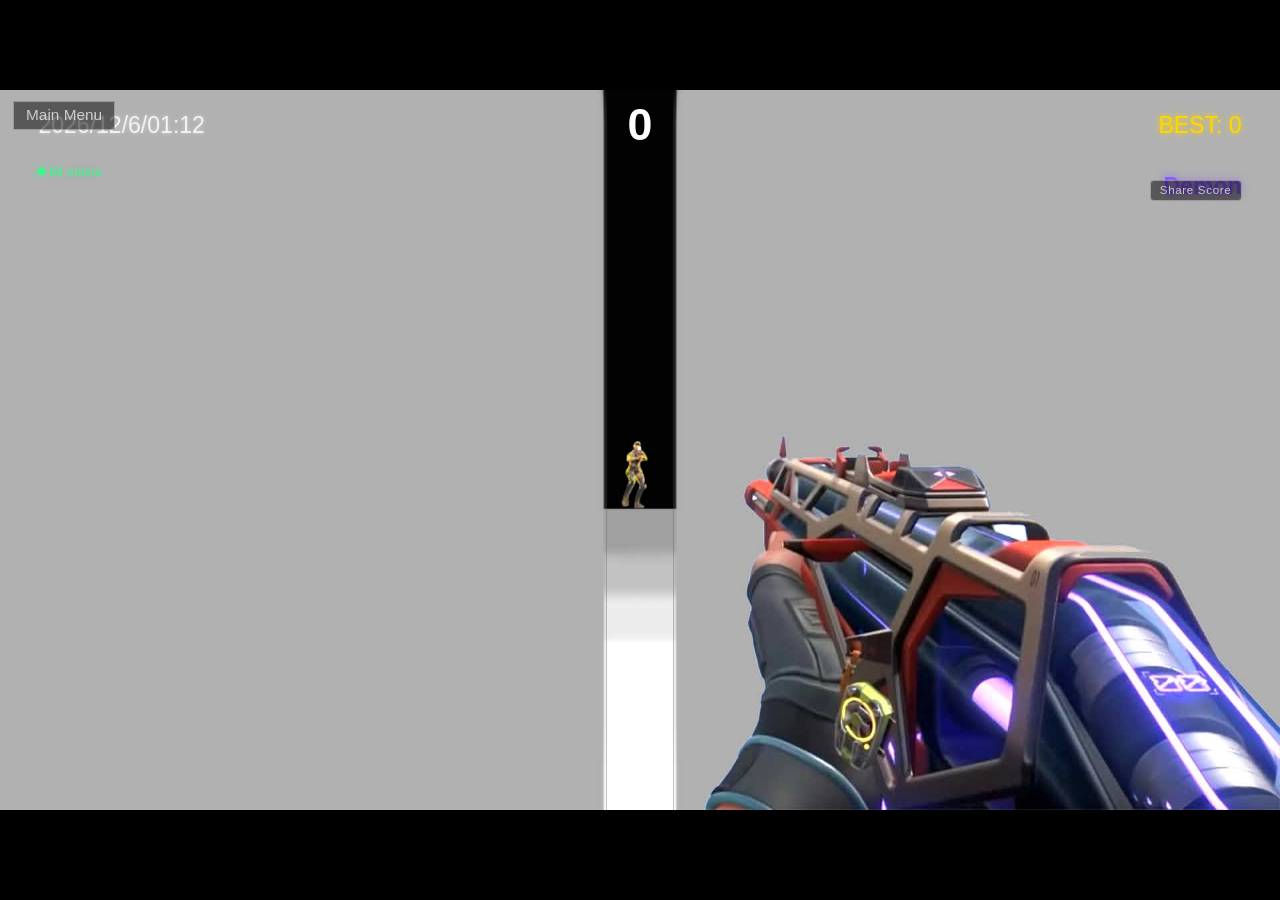
==== demon.html @ 11519d8d "Refactor: Split game modes into separate HTML pages" ====
<!DOCTYPE html>
<html lang="en">
<head>
  <meta charset="UTF-8">
  <meta name="viewport" content="width=device-width, initial-scale=1.0">
  <title>OKIAIMX - Demon</title>
  <link rel="stylesheet" href="style.css">
</head>
<body>
<div id="wrapper">
  <canvas id="gameCanvas"></canvas>
  <div id="smallScreenOverlay">
    <div class="small-screen-message">Screen is too small.<br>Please resize your window to select a mode.</div>
    <button class="small-screen-back" onclick="backFromSmallScreen()">Back</button>
  </div>
  <div id="onlineIndicator" aria-label="virtual online players">
    <span class="online-dot"></span><span><span id="onlineCount">--</span> online</span>
  </div>
  <button id="backBtn" onclick="goMenu()">Main Menu</button>
  <button id="shareScoreBtn" onclick="shareScore()">Share Score</button>
</div>

<script>
  window.GAME_MODE = 'oni';
</script>
<script src="script.js" defer></script>
</body>
</html>
---- style.css ----
* { margin: 0; padding: 0; box-sizing: border-box; }
body {
  background: #000;
  display: flex;
  justify-content: center;
  align-items: center;
  width: 100vw;
  height: 100vh;
  overflow: hidden;
  font-family: Arial, sans-serif;
}
#wrapper {
  position: relative;
}
#gameCanvas { display: block; }
#menuScreen {
  position: absolute;
  top: 0; left: 0;
  width: 100%; height: 100%;
  display: flex;
  flex-direction: column;
  justify-content: center;
  align-items: center;
  z-index: 100;
  background: rgba(0,0,0,0.72);
}
.title-main {
  display: flex;
  flex-direction: column;
  justify-content: center;
  align-items: center;
  transform: translateY(-1.2vh);
}
.title-logo {
  width: min(52vw, 680px);
  max-width: 74%;
  height: auto;
  margin-bottom: 0.18em;
  filter: drop-shadow(0 0 18px rgba(255,255,255,0.28));
}
#menuScreen h1 {
  color: rgba(255,255,255,0.52);
  font-size: clamp(10px, 0.78vw, 15px);
  font-weight: 600;
  letter-spacing: 0.14em;
  text-shadow: 0 0 8px rgba(255,255,255,0.10), 0 1px 2px #000;
  margin-bottom: 0.14em;
  text-align: right;
}
#menuScreen .version {
  color: rgba(255,255,255,0.62);
  font-size: clamp(8px, 0.62vw, 11px);
  margin-top: 0;
  margin-bottom: 3em;
  letter-spacing: 0.05em;
}
.corner-title {
  position: absolute;
  right: 2.2%;
  bottom: 2.2%;
  text-align: right;
  z-index: 2;
  pointer-events: none;
}
.corner-title .product-line {
  display: flex;
  align-items: center;
  justify-content: flex-end;
  gap: 0.32em;
  margin-top: 0.08em;
}
.corner-title .product {
  color: rgba(255,255,255,0.40);
  font-size: clamp(7px, 0.5vw, 10px);
  letter-spacing: 0.06em;
}
.corner-title .x-link {
  display: inline-flex;
  align-items: center;
  justify-content: center;
  pointer-events: auto;
  opacity: 0.68;
  transition: opacity 0.2s ease, transform 0.2s ease;
}
.corner-title .x-link:hover {
  opacity: 1;
  transform: scale(1.05);
}
.corner-title .x-icon {
  width: clamp(9px, 0.72vw, 13px);
  height: clamp(9px, 0.72vw, 13px);
  display: block;
  object-fit: contain;
  filter: invert(1);
}
.menu-buttons { display: flex; gap: 3vw; }
.oni-button-row { margin-top: 2vw; display: flex; justify-content: center; }
.expert-button-row { margin-top: 1vw; display: flex; justify-content: center; }
.menu-btn {
  background: rgba(255,255,255,0.1);
  border: 2px solid rgba(255,255,255,0.6);
  color: #fff;
  font-size: 1.8vw;
  padding: 0.8em 2.5em;
  cursor: pointer;
  letter-spacing: 0.15em;
  transition: all 0.2s;
  backdrop-filter: blur(4px);
  border-radius: 0.35em;
}
.menu-btn:hover {
  background: rgba(255,200,0,0.25);
  border-color: #ffd700;
  color: #ffd700;
  text-shadow: 0 0 10px #ffd700;
  box-shadow: 0 0 15px rgba(255,215,0,0.4);
}
.oni-btn {
  color: #8a5cff;
  border-color: rgba(138,92,255,0.75);
  text-shadow: 0 0 10px rgba(138,92,255,0.85);
}
.oni-btn:hover {
  background: rgba(138,92,255,0.25);
  border-color: #8a5cff;
  color: #9d7cff;
  text-shadow: 0 0 14px #8a5cff;
  box-shadow: 0 0 18px rgba(138,92,255,0.5);
}
.expert-btn {
  color: #8a5cff;
  border-color: rgba(138,92,255,0.75);
  text-shadow: 0 0 10px rgba(138,92,255,0.85);
  animation: expert-border-glow 3.2s ease-in-out infinite;
}
.expert-btn:hover {
  background: rgba(138,92,255,0.25);
  border-color: #8a5cff;
  color: #9d7cff;
  text-shadow: 0 0 14px #8a5cff;
  box-shadow: 0 0 18px rgba(138,92,255,0.5);
}
@keyframes expert-border-glow {
  0%, 100% {
    border-color: rgba(138,92,255,0.55);
    box-shadow: 0 0 4px rgba(138,92,255,0.16);
  }
  50% {
    border-color: #8a5cff;
    box-shadow: 0 0 16px rgba(138,92,255,0.45);
  }
}

@media (min-width: 900px) {
  .expert-btn {
    animation-name: expert-border-glow-pc;
  }
}

@keyframes expert-border-glow-pc {
  0%, 100% {
    border-color: rgba(138,92,255,0.55);
    box-shadow: 0 0 20px rgba(138,92,255,0.16);
  }
  50% {
    border-color: #8a5cff;
    box-shadow: 0 0 80px rgba(138,92,255,0.45);
  }
}

.affiliate-ad {
  position: absolute;
  top: 0;
  right: 0;
  z-index: 4;
  transform: scale(0.17);
  transform-origin: top right;
  opacity: 0.68;
  pointer-events: auto;
}
.affiliate-ad table {
  background: rgba(255,255,255,0.88);
}

@media (min-width: 900px) {
  .affiliate-ad {
    transform: scale(0.85);
  }
}

@media (min-width: 900px) {
  .corner-title .product {
    font-size: clamp(17.5px, 1.25vw, 25px);
  }
  .corner-title .x-icon {
    width: clamp(22.5px, 1.8vw, 32.5px);
    height: clamp(22.5px, 1.8vw, 32.5px);
  }
}

.score-check-open {
  position: absolute;
  top: 72px;
  right: 0;
  z-index: 5;
  background: rgba(255,255,255,0.1);
  border: 2px solid rgba(255,255,255,0.6);
  color: #fff;
  font-size: 1.8vw;
  padding: 0.8em 2.5em;
  cursor: pointer;
  letter-spacing: 0.15em;
  transition: all 0.2s;
  backdrop-filter: blur(4px);
  border-radius: 0.35em;
  transform: scale(0.52);
  transform-origin: top right;
}
.score-check-open:hover {
  background: rgba(255,200,0,0.25);
  border-color: #ffd700;
  color: #ffd700;
  text-shadow: 0 0 10px #ffd700;
  box-shadow: 0 0 15px rgba(255,215,0,0.4);
}
.score-check-panel {
  position: absolute;
  top: 50%;
  left: 50%;
  width: min(52vw, 420px);
  max-width: 74%;
  transform: translate(-50%, -50%);
  z-index: 160;
  display: none;
  background: rgba(22,22,22,0.96);
  border: 1px solid rgba(255,255,255,0.24);
  border-radius: 0.7em;
  padding: clamp(0.85em, 2.2vw, 1.25em);
  box-shadow: 0 0 28px rgba(0,0,0,0.65);
  color: #fff;
}
.score-check-panel .close-score-check {
  position: absolute;
  top: 0.45em;
  right: 0.65em;
  background: transparent;
  border: 0;
  color: rgba(255,255,255,0.72);
  font-size: 1.15em;
  cursor: pointer;
}
.score-check-panel .close-score-check:hover { color: #fff; }
.score-check-panel .panel-title {
  font-size: clamp(11px, 1vw, 16px);
  letter-spacing: 0.12em;
  margin-bottom: 0.75em;
  color: rgba(255,255,255,0.88);
}
.score-check-panel label {
  display: block;
  font-size: clamp(9px, 0.78vw, 12px);
  color: rgba(255,255,255,0.68);
  margin: 0.55em 0 0.28em;
}
.score-check-panel input {
  width: 100%;
  background: rgba(70,70,70,0.94);
  border: 1px solid rgba(255,255,255,0.22);
  border-radius: 0.35em;
  color: #fff;
  font-size: clamp(10px, 0.9vw, 14px);
  padding: 0.5em 0.65em;
  outline: none;
}
.score-check-panel input:focus {
  border-color: rgba(138,92,255,0.9);
  box-shadow: 0 0 10px rgba(138,92,255,0.32);
}
.score-verify-btn {
  margin-top: 1.1em;
  width: 100%;
  background: rgba(138,92,255,0.18);
  border: 2px solid rgba(138,92,255,0.75);
  color: #8a5cff;
  font-size: clamp(10px, 0.9vw, 14px);
  padding: 0.55em 1em;
  cursor: pointer;
  letter-spacing: 0.12em;
  border-radius: 0.35em;
  text-shadow: 0 0 10px rgba(138,92,255,0.85);
}
.score-verify-btn:hover {
  background: rgba(138,92,255,0.25);
  color: #9d7cff;
  box-shadow: 0 0 18px rgba(138,92,255,0.5);
}
.verify-progress {
  display: none;
  width: 100%;
  height: 0.55em;
  margin-top: 1em;
  background: rgba(255,255,255,0.12);
  border-radius: 999px;
  overflow: hidden;
}
.verify-progress .bar {
  width: 0%;
  height: 100%;
  background: #31FF88;
  border-radius: 999px;
}
.verify-progress.run .bar {
  animation: verify-progress-fill 1.05s ease-out forwards;
}
@keyframes verify-progress-fill {
  from { width: 0%; }
  to { width: 100%; }
}
.verify-result {
  min-height: 1.4em;
  margin-top: 0.9em;
  text-align: center;
  font-size: clamp(10px, 0.9vw, 14px);
  letter-spacing: 0.08em;
}
.verify-result.ok {
  color: #31FF88;
  text-shadow: 0 0 10px rgba(49,255,136,0.45);
}
.verify-result.ng {
  color: #ff9a9a;
  text-shadow: 0 0 8px rgba(255,120,120,0.35);
}
@media (min-width: 900px) {
  .score-check-open {
    top: 276px;
    right: 0;
    transform: scale(0.42);
  }
  .score-check-panel {
    width: min(52vw, 420px);
    max-width: 74%;
  }
}

@media (max-width: 899px) {
  .score-check-panel {
    width: min(52vw, 360px);
    max-width: 74%;
  }
}

.discord-link {
  position: absolute;
  top: 114px;
  right: 0;
  z-index: 5;
  display: inline-flex;
  align-items: center;
  justify-content: center;
  width: clamp(13px, 0.95vw, 17px);
  height: clamp(13px, 0.95vw, 17px);
  border-radius: 0.28em;
  overflow: hidden;
  opacity: 0.82;
  transition: opacity 0.2s ease, transform 0.2s ease;
}
.discord-link:hover {
  opacity: 1;
  transform: scale(1.06);
}
.discord-icon {
  width: 100%;
  height: 100%;
  display: block;
  object-fit: cover;
}
#shareScoreBtn {
  position: absolute;
  top: 12.5%;
  right: 3%;
  z-index: 210;
  background: rgba(0,0,0,0.5);
  border: 1px solid rgba(255,255,255,0.4);
  color: rgba(255,255,255,0.7);
  padding: 0.3em 0.8em;
  cursor: pointer;
  display: none;
  transition: all 0.2s;
  border-radius: 0.35em;
  font-size: clamp(10px, 0.9vw, 14px);
  letter-spacing: 0.06em;
}
#shareScoreBtn:hover {
  color: #fff;
  border-color: #fff;
}
@media (min-width: 900px) {
  .discord-link {
    top: 350px;
    right: 0;
    width: clamp(22.5px, 1.9vw, 34px);
    height: clamp(22.5px, 1.9vw, 34px);
  }
}

#onlineIndicator {
  position: absolute;
  top: 10.5%;
  left: 3%;
  z-index: 220;
  display: flex;
  align-items: center;
  gap: 0.38em;
  color: #31FF88;
  font-size: clamp(10px, 0.9vw, 14px);
  letter-spacing: 0.06em;
  text-shadow: 0 0 8px rgba(49,255,136,0.45);
  pointer-events: none;
  user-select: none;
}
#onlineIndicator .online-dot {
  width: 0.58em;
  height: 0.58em;
  border-radius: 50%;
  background: #31FF88;
  box-shadow: 0 0 8px rgba(49,255,136,0.7);
  flex: 0 0 auto;
}
@media (max-width: 899px) {
  #onlineIndicator {
    top: 9.2%;
    left: 3%;
    font-size: clamp(7px, 1.35vw, 9px);
    gap: 0.28em;
  }
  #onlineIndicator .online-dot {
    width: 0.46em;
    height: 0.46em;
    box-shadow: 0 0 5px rgba(49,255,136,0.62);
  }
}

#smallScreenOverlay {
  position: absolute;
  inset: 0;
  z-index: 500;
  display: none;
  flex-direction: column;
  align-items: center;
  justify-content: center;
  background: #000;
  color: #8a5cff;
  text-align: center;
}
#smallScreenOverlay .small-screen-message {
  font-size: clamp(16px, 2.6vw, 38px);
  font-weight: bold;
  line-height: 1.65;
  letter-spacing: 0.08em;
  text-shadow: 0 0 14px #8a5cff;
}
#smallScreenOverlay .small-screen-back {
  margin-top: 1.6em;
  background: rgba(255,255,255,0.1);
  border: 2px solid rgba(255,255,255,0.6);
  color: #fff;
  font-size: clamp(12px, 1.3vw, 20px);
  padding: 0.65em 2.2em;
  cursor: pointer;
  letter-spacing: 0.15em;
  transition: all 0.2s;
  backdrop-filter: blur(4px);
  border-radius: 0.35em;
}
#smallScreenOverlay .small-screen-back:hover {
  background: rgba(255,200,0,0.25);
  border-color: #ffd700;
  color: #ffd700;
  text-shadow: 0 0 10px #ffd700;
  box-shadow: 0 0 15px rgba(255,215,0,0.4);
}
#backBtn {
  position: absolute;
  top: 1.5%; left: 1%;
  z-index: 200;
  background: rgba(0,0,0,0.5);
  border: 1px solid rgba(255,255,255,0.4);
  color: rgba(255,255,255,0.7);
  padding: 0.3em 0.8em;
  cursor: pointer;
  display: none;
  transition: all 0.2s;
}
#backBtn:hover { color: #fff; border-color: #fff; }
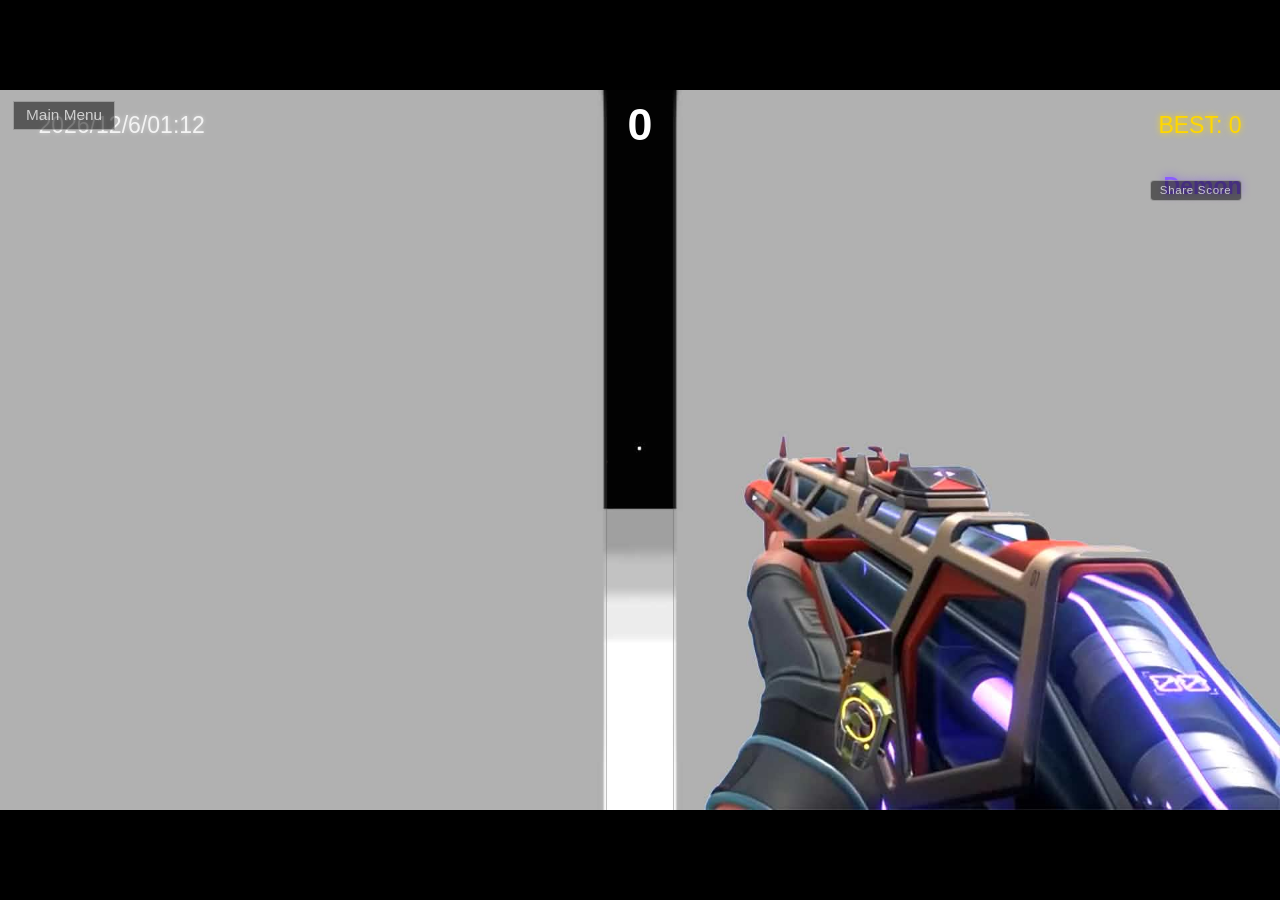
==== commit 88205114: "Remove: Delete virtual online player indicator from all pages" ====
--- a/demon.html
+++ b/demon.html
@@ -13,9 +13,6 @@
     <div class="small-screen-message">Screen is too small.<br>Please resize your window to select a mode.</div>
     <button class="small-screen-back" onclick="backFromSmallScreen()">Back</button>
   </div>
-  <div id="onlineIndicator" aria-label="virtual online players">
-    <span class="online-dot"></span><span><span id="onlineCount">--</span> online</span>
-  </div>
   <button id="backBtn" onclick="goMenu()">Main Menu</button>
   <button id="shareScoreBtn" onclick="shareScore()">Share Score</button>
 </div>
--- a/style.css
+++ b/style.css
@@ -492,4 +492,90 @@
   display: none;
   transition: all 0.2s;
 }
-#backBtn:hover { color: #fff; border-color: #fff; }+#backBtn:hover { color: #fff; border-color: #fff; }
+
+/* Settings Panel */
+.settings-panel {
+  margin-top: 2.2vw;
+  display: flex;
+  align-items: center;
+  gap: 1vw;
+  font-family: inherit;
+}
+.settings-label {
+  color: rgba(255,255,255,0.72);
+  font-size: 1.2vw;
+  letter-spacing: 0.08em;
+  text-shadow: 0 1px 2px #000;
+}
+.setting-btn {
+  background: rgba(255,255,255,0.08);
+  border: 1.5px solid rgba(255,255,255,0.4);
+  color: rgba(255,255,255,0.6);
+  font-size: 1.1vw;
+  padding: 0.4em 1.2em;
+  cursor: pointer;
+  letter-spacing: 0.1em;
+  transition: all 0.2s ease;
+  border-radius: 0.25em;
+  backdrop-filter: blur(2px);
+  outline: none;
+}
+.setting-btn:hover {
+  color: #fff;
+  border-color: rgba(255,255,255,0.8);
+}
+#colorYellowBtn.active {
+  border-color: #ffd700;
+  color: #ffd700;
+  text-shadow: 0 0 8px #ffd700;
+  box-shadow: 0 0 12px rgba(255,215,0,0.35);
+  background: rgba(255,215,0,0.12);
+}
+#colorRedBtn.active {
+  border-color: #ff3333;
+  color: #ff3333;
+  text-shadow: 0 0 8px #ff3333;
+  box-shadow: 0 0 12px rgba(255,51,51,0.35);
+  background: rgba(255,51,51,0.12);
+}
+
+/* Settings Select Combobox */
+.settings-select {
+  background: rgba(22, 22, 22, 0.94);
+  border: 2px solid rgba(255, 255, 255, 0.4);
+  color: #fff;
+  font-size: 1.1vw;
+  padding: 0.4em 1.5em 0.4em 0.8em;
+  cursor: pointer;
+  letter-spacing: 0.08em;
+  transition: all 0.25s ease;
+  border-radius: 0.25em;
+  outline: none;
+  font-family: inherit;
+  appearance: none; /* remove default arrow */
+  background-image: url("data:image/svg+xml;charset=UTF-8,%3csvg xmlns='http://www.w3.org/2000/svg' viewBox='0 0 24 24' fill='white'%3e%3cpath d='M7 10l5 5 5-5z'/%3e%3c/svg%3e");
+  background-repeat: no-repeat;
+  background-position: right 0.4em center;
+  background-size: 1.2em;
+}
+.settings-select:hover {
+  border-color: rgba(255, 255, 255, 0.8);
+}
+.settings-select.yellow {
+  border-color: #ffd700;
+  color: #ffd700;
+  text-shadow: 0 0 6px #ffd700;
+  box-shadow: 0 0 10px rgba(255, 215, 0, 0.3);
+}
+.settings-select.red {
+  border-color: #ff3333;
+  color: #ff3333;
+  text-shadow: 0 0 6px #ff3333;
+  box-shadow: 0 0 10px rgba(255, 51, 51, 0.3);
+}
+.settings-select option {
+  background: #111;
+  color: #fff;
+  text-shadow: none;
+}
